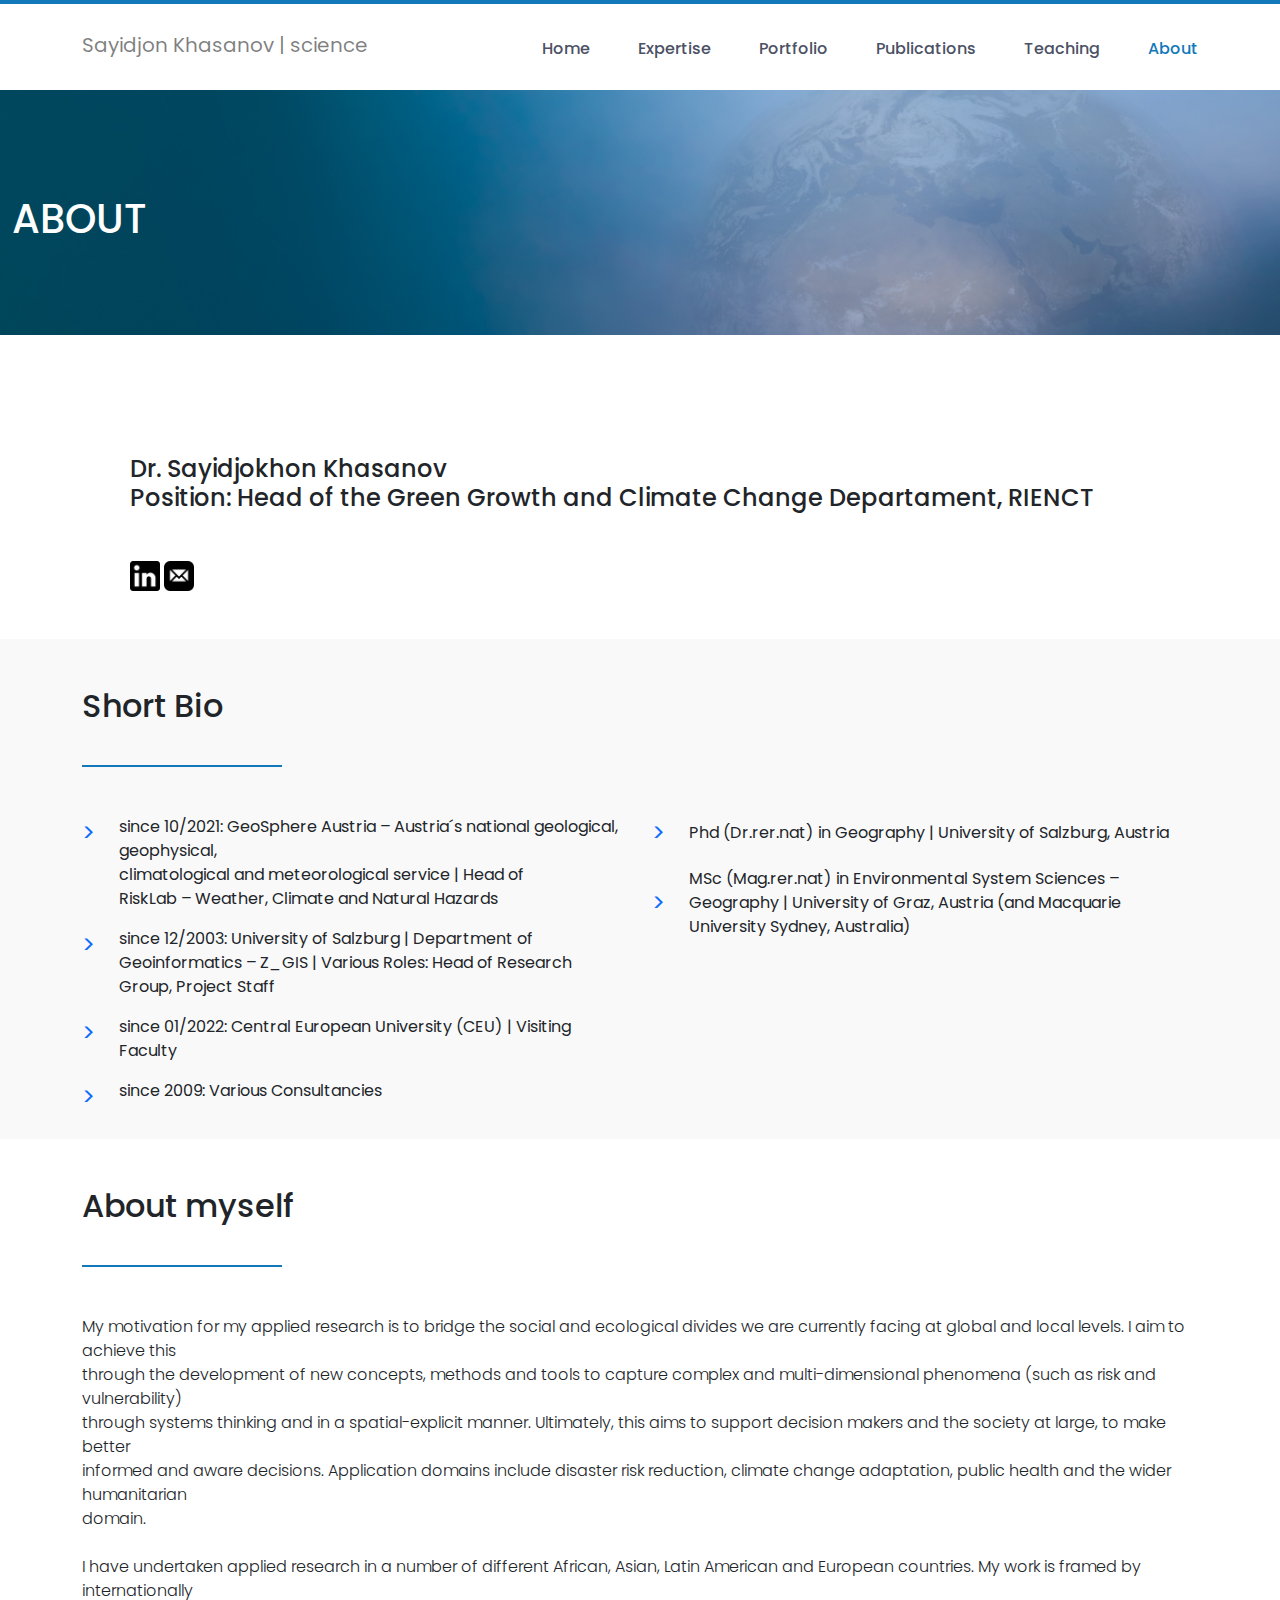
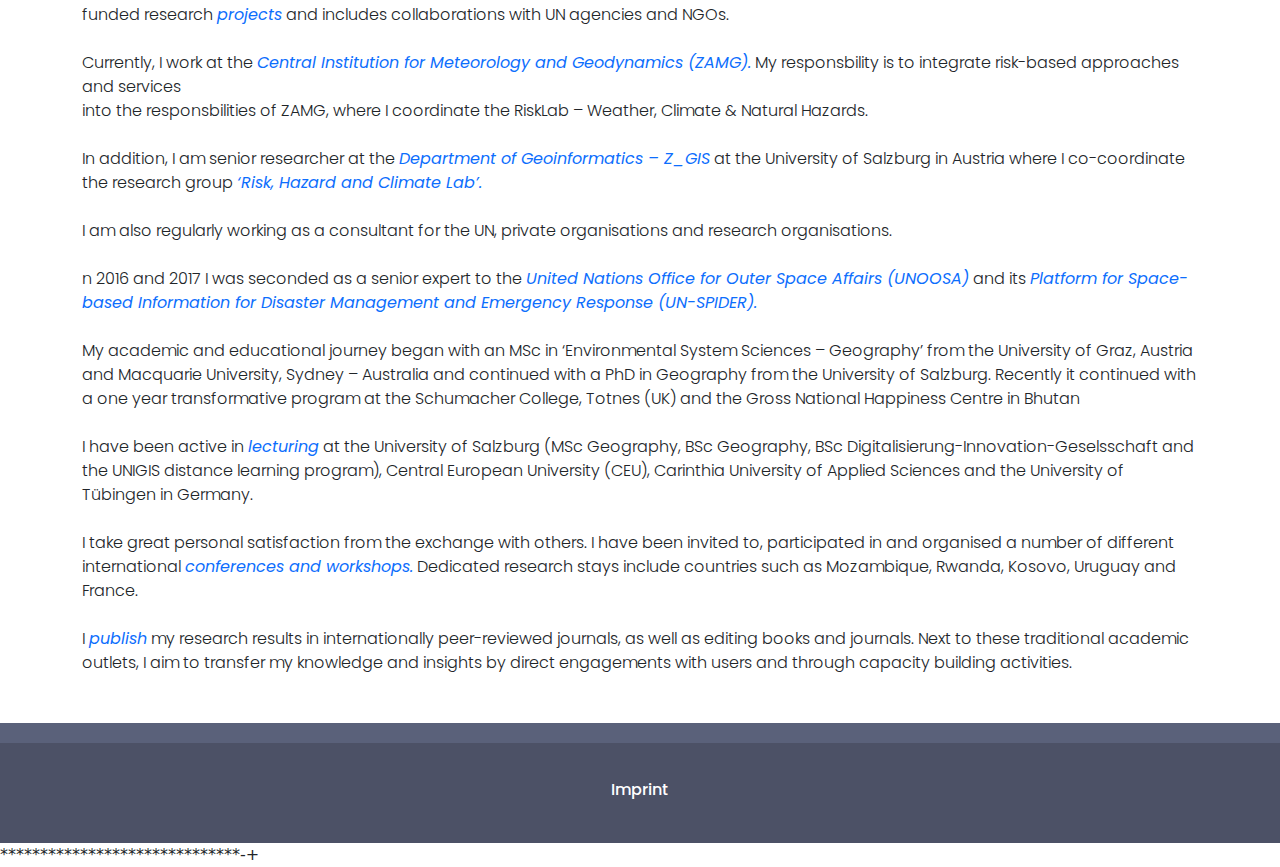
==== about.html @ b35d1599 "portfolio-website" ====
<!DOCTYPE html>
<html lang="en">
  <head>
    <meta charset="UTF-8" />
    <meta name="viewport" content="width=device-width, initial-scale=1.0" />
    <link rel="stylesheet" href="css/bootstrap.css" />
    <link rel="stylesheet" href="css/about.css" />
    <link rel="preconnect" href="https://fonts.googleapis.com" />
    <link rel="preconnect" href="https://fonts.gstatic.com" crossorigin />
    <link
      href="https://fonts.googleapis.com/css2?family=Poppins:wght@100;200;300;400;500;600;700;800;900&display=swap"
      rel="stylesheet"
    />
    <title>Document</title>
  </head>
  <body>
    <!-- navbar -->
    <div class="navbar-line position-fixed w-100 z-3 top-0"></div>

    <nav class="navbar position-fixed w-100 bg-white z-2 top-0">
      <div class="container">
        <div class="navbar-logo text-black-50">Sayidjon Khasanov | science</div>
        <ul
          class="navbar-links list-unstyled d-lg-flex d-none align-items-center mt-4 gap-5"
        >
          <li>
            <a href="index.html" class="navbar-link text-decoration-none"
              >Home</a
            >
          </li>
          <li>
            <a href="exspertise.html" class="navbar-link text-decoration-none"
              >Expertise</a
            >
          </li>
          <li>
            <a href="portfolio.html" class="navbar-link text-decoration-none"
              >Portfolio</a
            >
          </li>
          <li>
            <a href="publications.html" class="navbar-link text-decoration-none"
              >Publications</a
            >
          </li>
          <li>
            <a href="teaching.html" class="navbar-link text-decoration-none"
              >Teaching</a
            >
          </li>
          <li>
            <a href="#!" class="navbar-link text-decoration-none blue-color"
              >About</a
            >
          </li>
        </ul>

        <div class="navbar-bar d-block d-lg-none" onclick="myFunction(this)">
          <div class="bar1"></div>
          <div class="bar2"></div>
          <div class="bar3"></div>
        </div>
      </div>
    </nav>

    <div class="navbar-screen d-none position-fixed flex-column w-100">
      <a href="index.html" class="text-decoration-none py-3">Home</a>
      <a href="" class="text-decoration-none py-3">Expertise</a>
      <a href="portfolio.html" class="text-decoration-none py-3">Portfolio</a>
      <a href="publications.html" class="text-decoration-none py-3"
        >Publications</a
      >
      <a href="teaching.html" class="text-decoration-none py-3">Teaching</a>
      <a href="about.html" class="text-decoration-none py-3">About</a>
    </div>
    <!-- navbar end -->

    <!-- header -->
    <header class="header">
      <div class="container header-text d-flex ms-0">
        <h1>ABOUT</h1>
      </div>
    </header>
    <!-- header end -->

    <!-- about img -->
    <div class="container">
      <div class="about-img ms-5 mt-5">
        <img class="img-fluid" src="images/about-img.jpg" alt="" />

        <h4 class="mt-5">
          Dr. Sayidjokhon Khasanov<br />
          Position: Head of the Green Growth and Climate Change Departament,
          RIENCT
        </h4>
      </div>

      <div class="about-logo ms-5 mt-5">
        <a href=""><img src="images/linkedin-logo.png" alt="" /></a>
        <a href="mailto:skhasanov@ecoilm.uz"
          ><img src="images/mail-logo.png" alt=""
        /></a>
      </div>
    </div>
    <!-- about img end -->

    <!-- short bio -->
    <div class="short-bio mt-5">
      <div class="container pt-5">
        <h2>Short Bio</h2>
        <div class="line"></div>

        <div class="short-text mt-5">
          <div class="row mt-4">
            <div class="col-md-6 col-12 d-flex flex-column gap-3">
              <li class="list-unstyled d-flex gap-4">
                <span class="text-primary fs-4">></span> since 10/2021:
                GeoSphere Austria – Austria´s national geological, geophysical,
                <br />
                climatological and meteorological service | Head of <br />
                RiskLab – Weather, Climate and Natural Hazards
              </li>

              <li class="list-unstyled d-flex gap-4">
                <span class="text-primary fs-4">></span> since 12/2003:
                University of Salzburg | Department of Geoinformatics – Z_GIS |
                Various Roles: Head of Research Group, Project Staff
              </li>

              <li class="list-unstyled d-flex gap-4">
                <span class="text-primary fs-4">></span> since 01/2022: Central
                European University (CEU) | Visiting Faculty
              </li>

              <li class="list-unstyled d-flex gap-4">
                <span class="text-primary fs-4">></span> since 2009: Various
                Consultancies
              </li>
            </div>

            <div class="col-md-6 col-12 d-flex flex-column gap-3">
              <li class="list-unstyled d-flex align-items-center gap-4">
                <span class="text-primary fs-4">></span> Phd (Dr.rer.nat) in
                Geography | University of Salzburg, Austria
              </li>

              <li class="list-unstyled d-flex align-items-center gap-4">
                <span class="text-primary fs-4">></span>MSc (Mag.rer.nat) in
                Environmental System Sciences – Geography | University of Graz,
                Austria (and Macquarie University Sydney, Australia)
              </li>
            </div>
          </div>
        </div>
      </div>
    </div>
    <!-- short bio end -->

    <!-- myself -->
    <div class="container mt-5">
      <div class="myself-name">
        <h2>About myself</h2>
        <div class="line"></div>
      </div>

      <div class="myself-text">
        <div class="row d-flex flex-column gap-4 mt-5">
          <div class="col-12 fw-light">
            My motivation for my applied research is to bridge the social and
            ecological divides we are currently facing at global and local
            levels. I aim to achieve this <br />
            through the development of new concepts, methods and tools to
            capture complex and multi-dimensional phenomena (such as risk and
            vulnerability) <br />
            through systems thinking and in a spatial-explicit manner.
            Ultimately, this aims to support decision makers and the society at
            large, to make better <br />
            informed and aware decisions. Application domains include disaster
            risk reduction, climate change adaptation, public health and the
            wider humanitarian <br />
            domain.
          </div>

          <div class="col-12 fw-light">
            I have undertaken applied research in a number of different African,
            Asian, Latin American and European countries. My work is framed by
            internationally <br />
            funded research <i class="text-primary">projects</i> and includes
            collaborations with UN agencies and NGOs.
          </div>

          <div class="col-12 fw-light">
            Currently, I work at the
            <i class="text-primary"
              >Central Institution for Meteorology and Geodynamics (ZAMG).</i
            >
            My responsbility is to integrate risk-based approaches and services
            <br />
            into the responsbilities of ZAMG, where I coordinate the RiskLab –
            Weather, Climate & Natural Hazards.
          </div>

          <div class="col-12 fw-light">
            In addition, I am senior researcher at the
            <i class="text-primary">Department of Geoinformatics – Z_GIS</i> at
            the University of Salzburg in Austria where I co-coordinate the
            research group
            <i class="text-primary">‘Risk, Hazard and Climate Lab’.</i>
          </div>

          <div class="col-12 fw-light">
            I am also regularly working as a consultant for the UN, private
            organisations and research organisations.
          </div>

          <div class="col-12 fw-light">
            n 2016 and 2017 I was seconded as a senior expert to the
            <i class="text-primary"
              >United Nations Office for Outer Space Affairs (UNOOSA)</i
            >
            and its
            <i class="text-primary"
              >Platform for Space-based Information for Disaster Management and
              Emergency Response (UN-SPIDER).</i
            >
          </div>

          <div class="col-12 fw-light">
            My academic and educational journey began with an MSc in
            ‘Environmental System Sciences – Geography’ from the University of
            Graz, Austria and Macquarie University, Sydney – Australia and
            continued with a PhD in Geography from the University of Salzburg.
            Recently it continued with a one year transformative program at the
            Schumacher College, Totnes (UK) and the Gross National Happiness
            Centre in Bhutan
          </div>

          <div class="col-12 fw-light">
            I have been active in <i class="text-primary">lecturing</i> at the
            University of Salzburg (MSc Geography, BSc Geography, BSc
            Digitalisierung-Innovation-Geselsschaft and the UNIGIS distance
            learning program), Central European University (CEU), Carinthia
            University of Applied Sciences and the University of Tübingen in
            Germany.
          </div>

          <div class="col-12 fw-light">
            I take great personal satisfaction from the exchange with others. I
            have been invited to, participated in and organised a number of
            different international
            <i class="text-primary">conferences and workshops.</i> Dedicated
            research stays include countries such as Mozambique, Rwanda, Kosovo,
            Uruguay and France.
          </div>

          <div class="col-12 fw-light">
            I <i class="text-primary">publish</i> my research results in
            internationally peer-reviewed journals, as well as editing books and
            journals. Next to these traditional academic outlets, I aim to
            transfer my knowledge and insights by direct engagements with users
            and through capacity building activities.
          </div>
        </div>
      </div>
    </div>
    <!-- myself end -->

    <!-- footer -->
    <div class="footer mt-5">
      <div class="footer-line"></div>

      <div
        class="footer-container d-flex justify-content-center align-items-center"
      >
        <h6>Imprint</h6>
      </div>
    </div>
    <!-- footer end -->

    ******************************-+
  </body>
  <script src="js/script.js"></script>
  <script src="js/bootstrap.bundle.min.js"></script>
</html>
---- css/about.css ----
* {
  font-family: "Poppins";
  font-weight: 400;
}
.navbar-line {
  border: 2px solid #1278b9;
}
.navbar {
  min-height: 90px;
  top: 0;
}
.navbar-logo {
  font-size: 20px;
}
.navbar-link {
  color: #4c5166;
  font-weight: 500;
  font-size: 16px;
}
.blue-color,
.navbar-link:hover,
.navbar-link:active {
  color: #1278b9;
}
.navbar-bar {
  display: inline-block;
  cursor: pointer;
}
.bar1,
.bar2,
.bar3 {
  width: 35px;
  height: 5px;
  margin: 6px 0;
  transition: 0.4s;
  background-color: #1278b9;
}
.change {
  transform: rotate(360deg);
  transition: 0.5s;
}
.change .bar1 {
  transform: translate(0, 11px) rotate(-45deg);
}
.change .bar2 {
  opacity: 0;
}
.change .bar3 {
  transform: translate(0, -11px) rotate(45deg);
}
.navbar-screen {
  top: 90px;
  height: 195px;
  overflow: scroll;
}
.navbar-screen a {
  display: flex;
  align-items: center;
  padding-left: 8%;
  color: #333;
  background-color: white;
}
.navbar-screen a:hover {
  background-color: #1278b9;
  color: white;
  width: 100%;
}

/* header */
.header {
  background-image: url(../images/heading_bg.jpg);
  min-height: 275px;
  background-size: cover;
  background-position: center;
  margin-top: 60px;
}

.header-text h1 {
  margin-top: 135px;
  color: white;
}
/* header end */

/* about img */
.about-logo img {
  width: 30px;
  height: 30px;
}
/* about img end */

/* short-bio */
.short-bio {
  width: 100%;
  height: 500px;
  background-color: rgba(226, 226, 226, 0.2);
}

.line {
  width: 200px;
  height: 2.5px;
  margin-top: 40px;
  background-color: #1278b9;
}

.short-name {
  gap: 430px;
}
/* short-bio end */

/* footer */
.footer-line {
  width: 100%;
  height: 20px;
  background-color: #5a617a;
}

.footer-container {
  width: 100%;
  height: 100px;
  background-color: #4c5166;
  color: rgba(255, 255, 255, 1);
  font-weight: 300;
}
/* footer end */
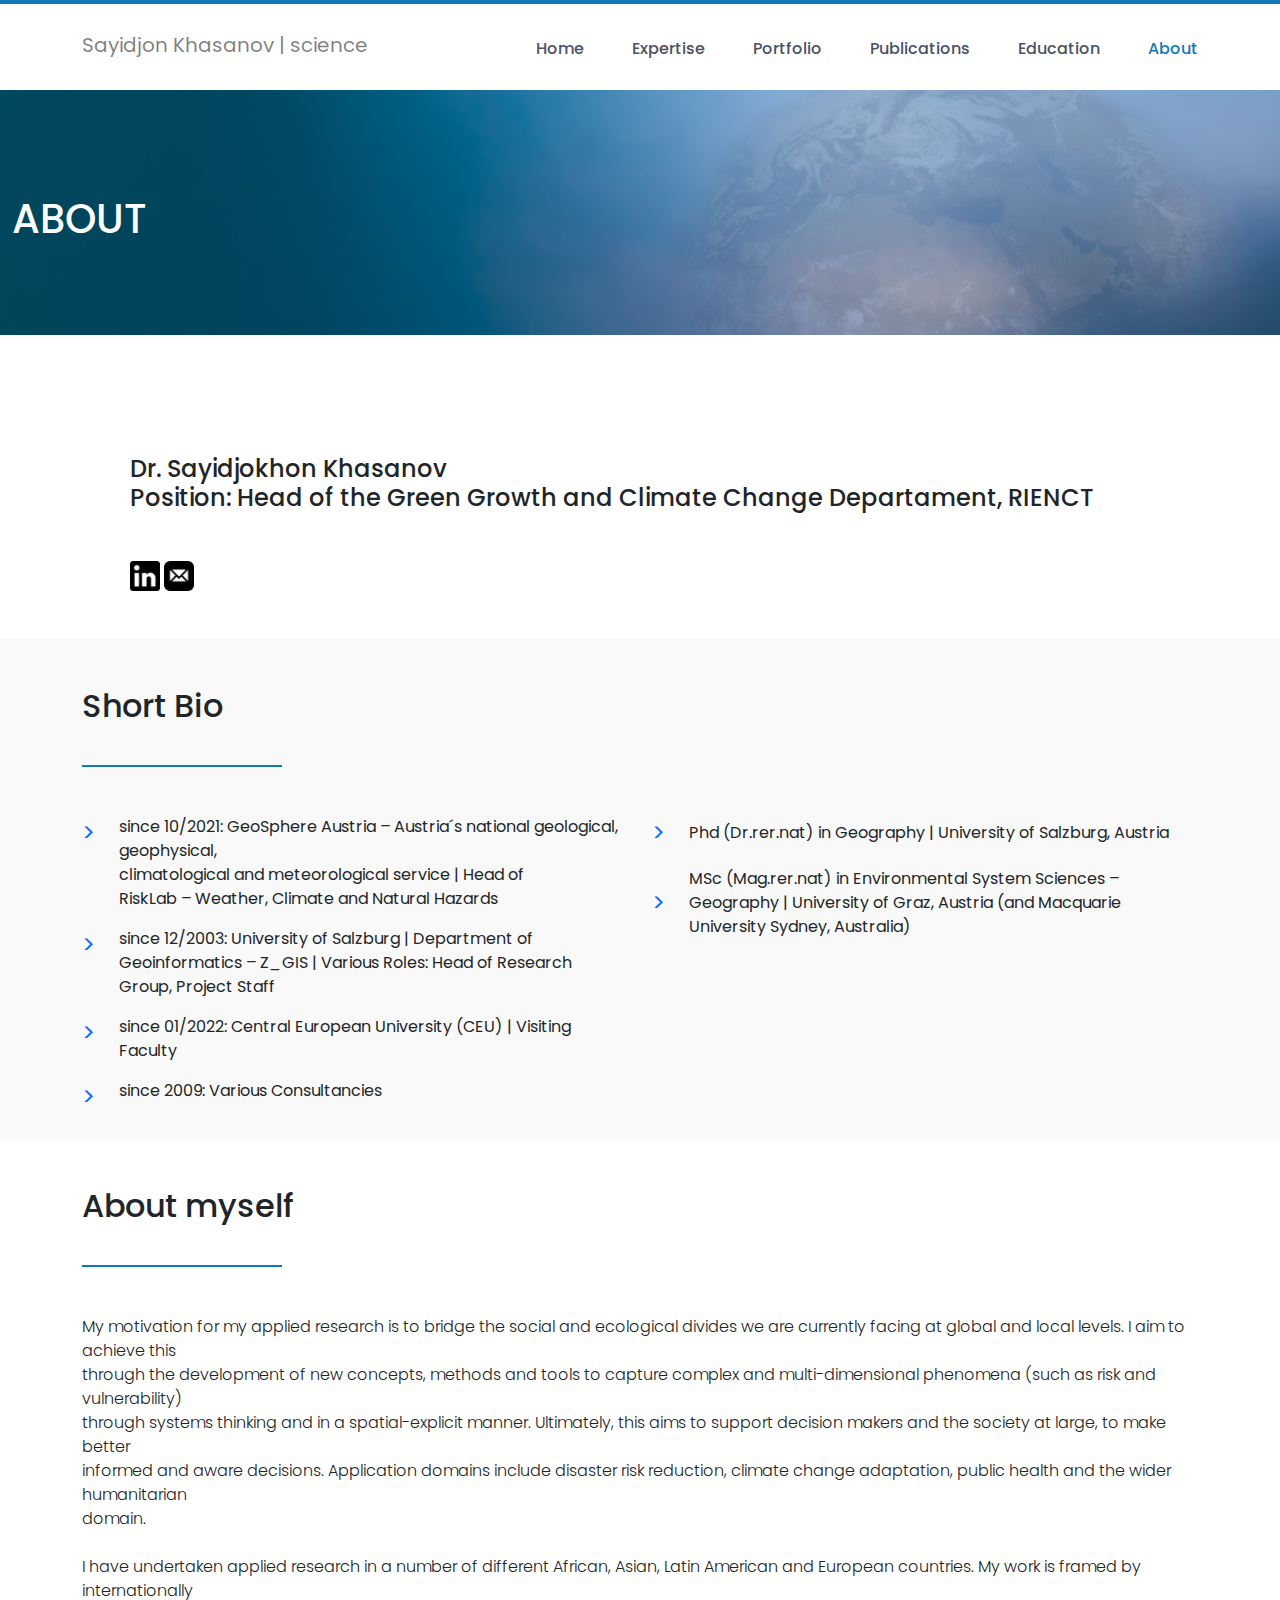
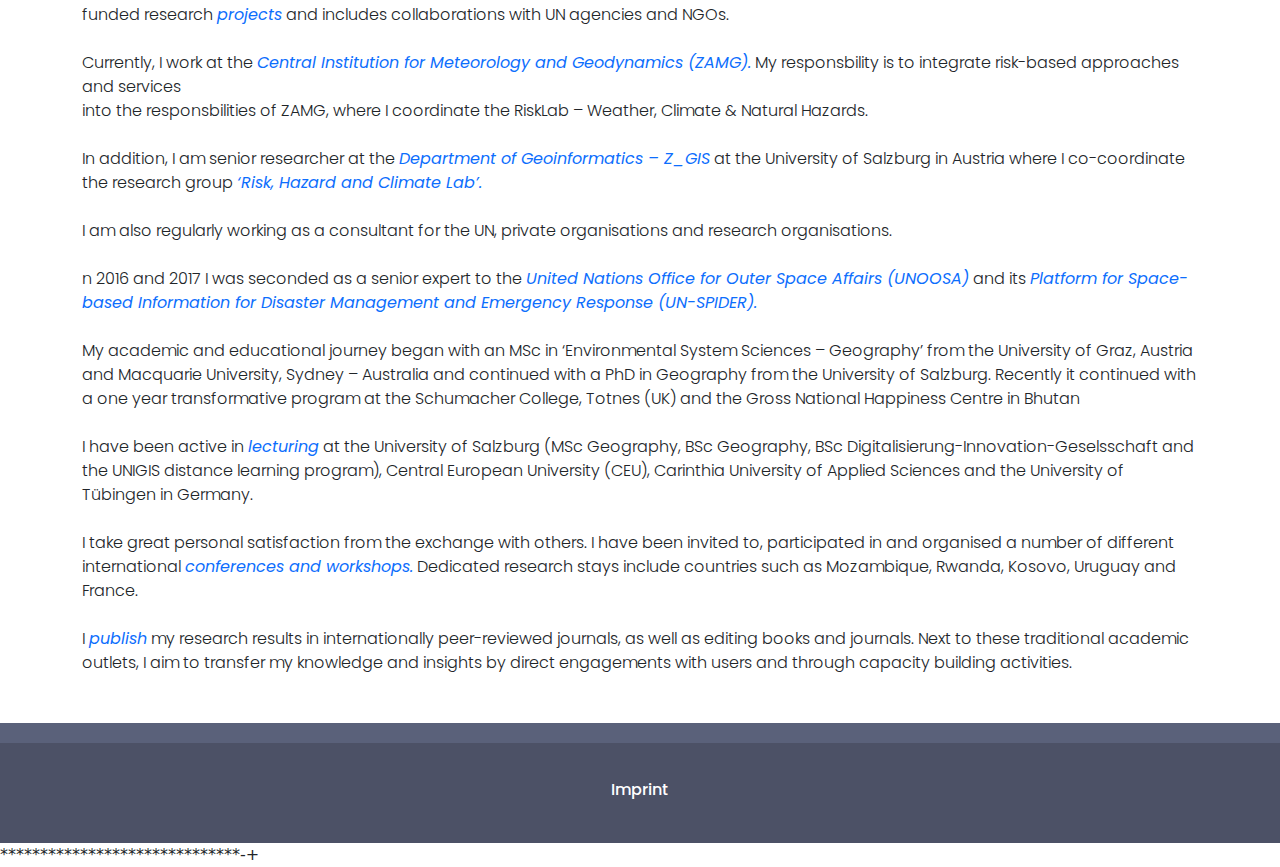
==== commit e7ad840d: "new change education and portfolio" ====
--- a/about.html
+++ b/about.html
@@ -45,7 +45,7 @@
           </li>
           <li>
             <a href="teaching.html" class="navbar-link text-decoration-none"
-              >Teaching</a
+              >Education</a
             >
           </li>
           <li>
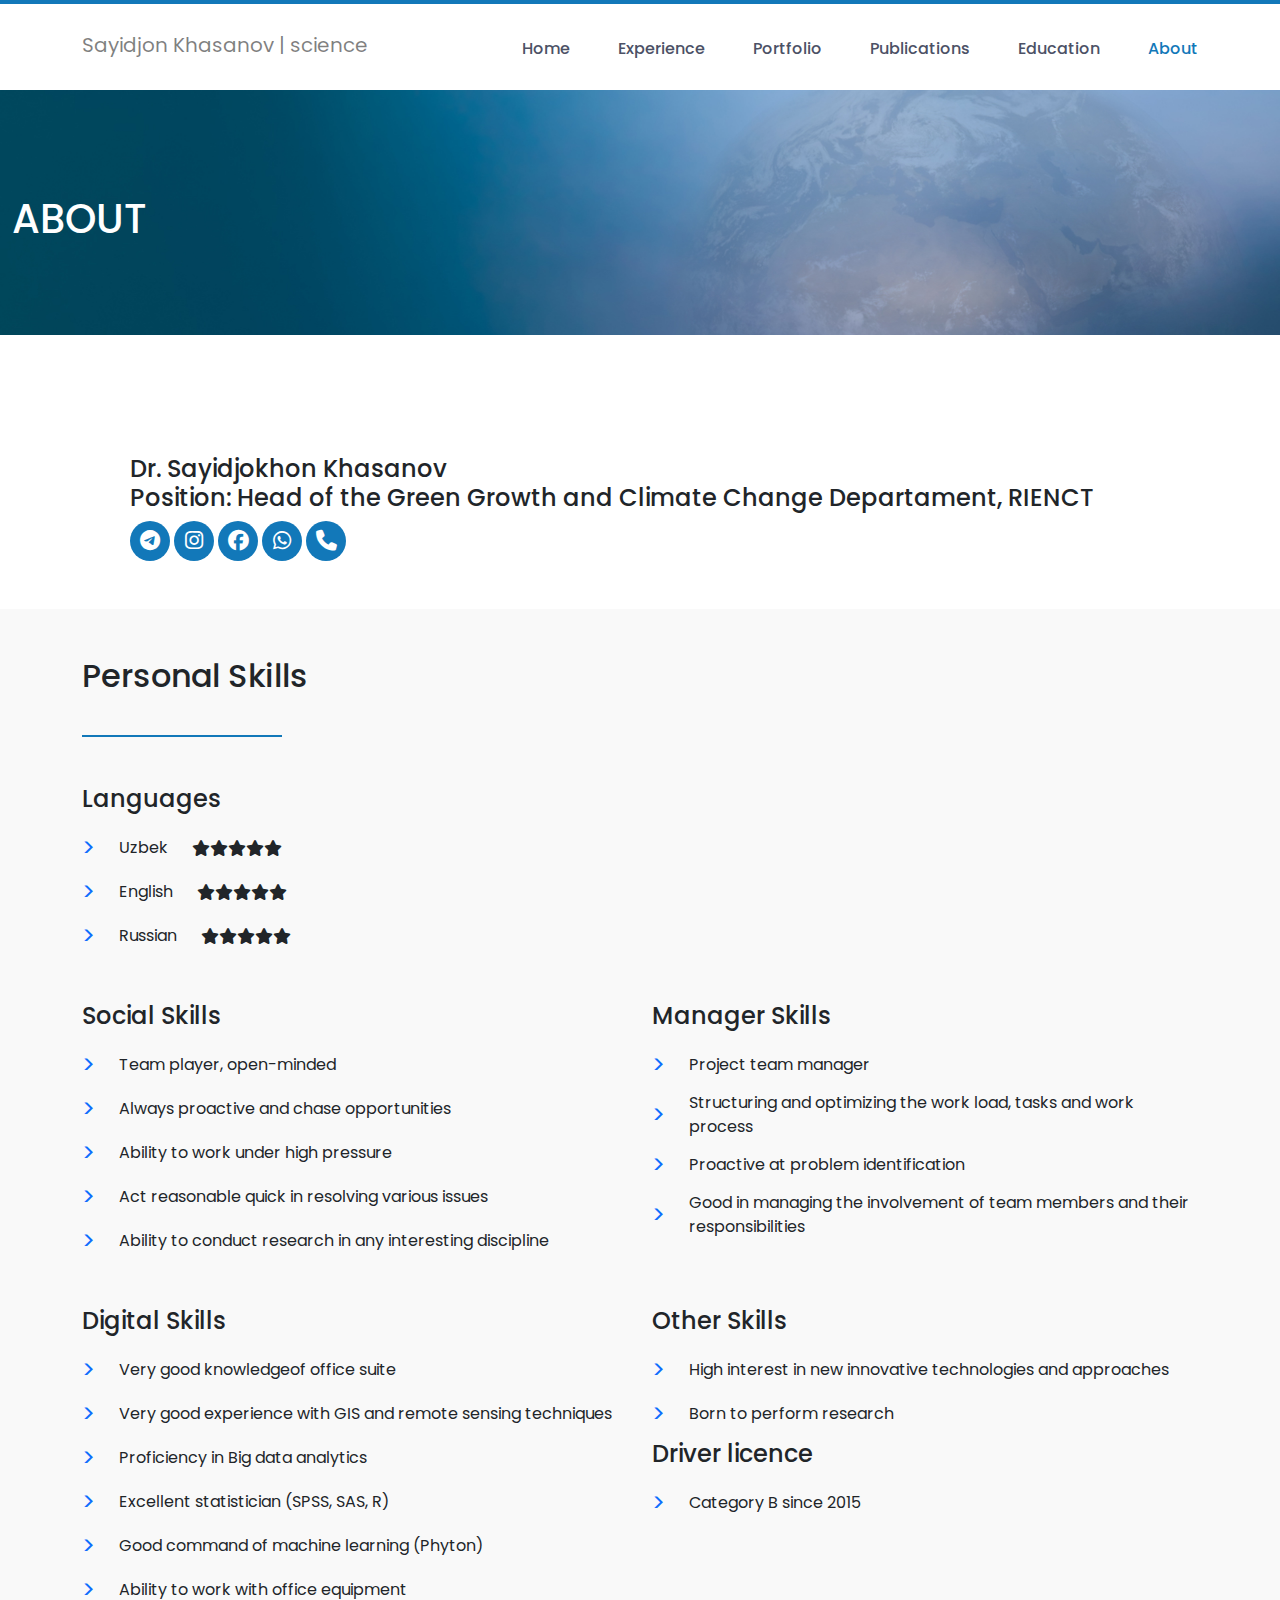
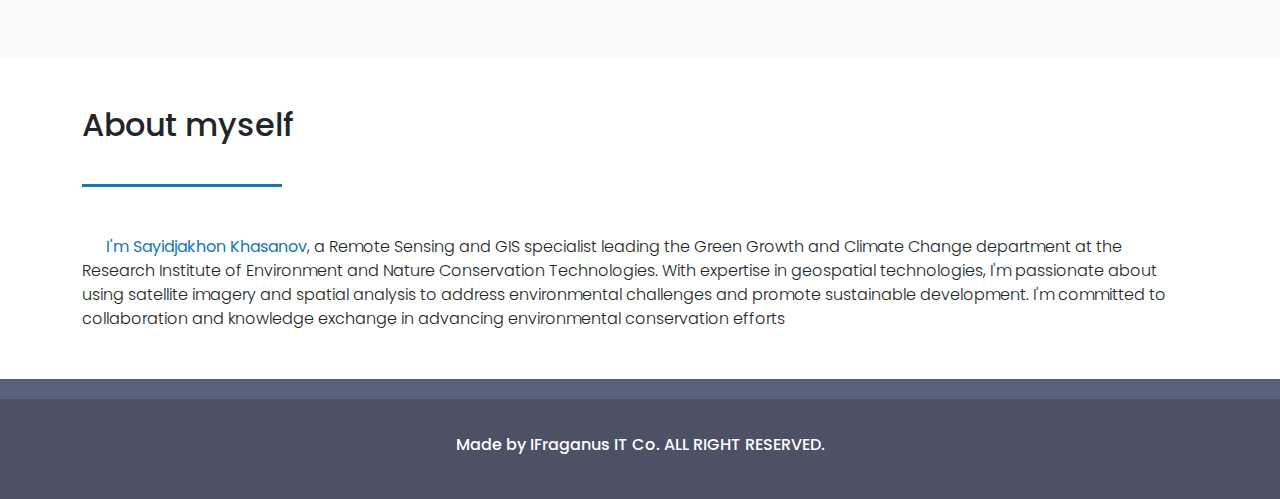
==== commit acd324e8: "new changes" ====
--- a/about.html
+++ b/about.html
@@ -11,6 +11,10 @@
       href="https://fonts.googleapis.com/css2?family=Poppins:wght@100;200;300;400;500;600;700;800;900&display=swap"
       rel="stylesheet"
     />
+    <link
+      rel="stylesheet"
+      href="https://cdnjs.cloudflare.com/ajax/libs/font-awesome/6.5.1/css/all.min.css"
+    />
     <title>Document</title>
   </head>
   <body>
@@ -30,7 +34,7 @@
           </li>
           <li>
             <a href="exspertise.html" class="navbar-link text-decoration-none"
-              >Expertise</a
+              >Experience</a
             >
           </li>
           <li>
@@ -65,12 +69,12 @@
 
     <div class="navbar-screen d-none position-fixed flex-column w-100">
       <a href="index.html" class="text-decoration-none py-3">Home</a>
-      <a href="" class="text-decoration-none py-3">Expertise</a>
+      <a href="" class="text-decoration-none py-3">Experience</a>
       <a href="portfolio.html" class="text-decoration-none py-3">Portfolio</a>
       <a href="publications.html" class="text-decoration-none py-3"
         >Publications</a
       >
-      <a href="teaching.html" class="text-decoration-none py-3">Teaching</a>
+      <a href="teaching.html" class="text-decoration-none py-3">Education</a>
       <a href="about.html" class="text-decoration-none py-3">About</a>
     </div>
     <!-- navbar end -->
@@ -93,13 +97,14 @@
           Position: Head of the Green Growth and Climate Change Departament,
           RIENCT
         </h4>
-      </div>
-
-      <div class="about-logo ms-5 mt-5">
-        <a href=""><img src="images/linkedin-logo.png" alt="" /></a>
-        <a href="mailto:skhasanov@ecoilm.uz"
-          ><img src="images/mail-logo.png" alt=""
-        /></a>
+
+        <div class="header-icons d-flex column-gap-1">
+          <a href=""><i class="fa-brands fa-telegram"></i></a>
+          <a href=""><i class="fa-brands fa-instagram"></i></a>
+          <a href=""><i class="fa-brands fa-facebook"></i></a>
+          <a href=""><i class="fa-brands fa-whatsapp"></i></a>
+          <a href=""><i class="fa-solid fa-phone"></i></a>
+        </div>
       </div>
     </div>
     <!-- about img end -->
@@ -107,47 +112,144 @@
     <!-- short bio -->
     <div class="short-bio mt-5">
       <div class="container pt-5">
-        <h2>Short Bio</h2>
+        <h2>Personal Skills</h2>
         <div class="line"></div>
 
         <div class="short-text mt-5">
           <div class="row mt-4">
-            <div class="col-md-6 col-12 d-flex flex-column gap-3">
-              <li class="list-unstyled d-flex gap-4">
-                <span class="text-primary fs-4">></span> since 10/2021:
-                GeoSphere Austria – Austria´s national geological, geophysical,
-                <br />
-                climatological and meteorological service | Head of <br />
-                RiskLab – Weather, Climate and Natural Hazards
-              </li>
-
-              <li class="list-unstyled d-flex gap-4">
-                <span class="text-primary fs-4">></span> since 12/2003:
-                University of Salzburg | Department of Geoinformatics – Z_GIS |
-                Various Roles: Head of Research Group, Project Staff
-              </li>
-
-              <li class="list-unstyled d-flex gap-4">
-                <span class="text-primary fs-4">></span> since 01/2022: Central
-                European University (CEU) | Visiting Faculty
-              </li>
-
-              <li class="list-unstyled d-flex gap-4">
-                <span class="text-primary fs-4">></span> since 2009: Various
-                Consultancies
-              </li>
-            </div>
-
-            <div class="col-md-6 col-12 d-flex flex-column gap-3">
-              <li class="list-unstyled d-flex align-items-center gap-4">
-                <span class="text-primary fs-4">></span> Phd (Dr.rer.nat) in
-                Geography | University of Salzburg, Austria
-              </li>
-
-              <li class="list-unstyled d-flex align-items-center gap-4">
-                <span class="text-primary fs-4">></span>MSc (Mag.rer.nat) in
-                Environmental System Sciences – Geography | University of Graz,
-                Austria (and Macquarie University Sydney, Australia)
+            <div class="col-md-12 col-12 d-flex flex-column gap-2">
+              <h4>Languages</h4>
+              <li class="list-unstyled d-flex align-items-center gap-4">
+                <span class="text-primary fs-4">></span> Uzbek
+                <div class="d-flex">
+                  <i class="fa-solid fa-star"></i>
+                  <i class="fa-solid fa-star"></i>
+                  <i class="fa-solid fa-star"></i>
+                  <i class="fa-solid fa-star"></i>
+                  <i class="fa-solid fa-star"></i>
+                </div>
+              </li>
+
+              <li class="list-unstyled d-flex align-items-center gap-4">
+                <span class="text-primary fs-4">></span> English
+                <div class="d-flex">
+                  <i class="fa-solid fa-star"></i>
+                  <i class="fa-solid fa-star"></i>
+                  <i class="fa-solid fa-star"></i>
+                  <i class="fa-solid fa-star"></i>
+                  <i class="fa-solid fa-star"></i>
+                </div>
+              </li>
+
+              <li class="list-unstyled d-flex align-items-center gap-4">
+                <span class="text-primary fs-4">></span> Russian
+                <div class="d-flex">
+                  <i class="fa-solid fa-star"></i>
+                  <i class="fa-solid fa-star"></i>
+                  <i class="fa-solid fa-star"></i>
+                  <i class="fa-solid fa-star"></i>
+                  <i class="fa-solid fa-star"></i>
+                </div>
+              </li>
+            </div>
+
+            <div class="col-md-6 col-12 d-flex flex-column gap-2 mt-5">
+              <h4>Social Skills</h4>
+              <li class="list-unstyled d-flex align-items-center gap-4">
+                <span class="text-primary fs-4">></span> Team player,
+                open-minded
+              </li>
+
+              <li class="list-unstyled d-flex align-items-center gap-4">
+                <span class="text-primary fs-4">></span> Always proactive and
+                chase opportunities
+              </li>
+
+              <li class="list-unstyled d-flex align-items-center gap-4">
+                <span class="text-primary fs-4">></span> Ability to work under
+                high pressure
+              </li>
+
+              <li class="list-unstyled d-flex align-items-center gap-4">
+                <span class="text-primary fs-4">></span> Act reasonable quick in
+                resolving various issues
+              </li>
+
+              <li class="list-unstyled d-flex align-items-center gap-4">
+                <span class="text-primary fs-4">></span> Ability to conduct
+                research in any interesting discipline
+              </li>
+            </div>
+
+            <div class="col-md-6 col-12 d-flex flex-column gap-2 mt-5">
+              <h4>Manager Skills</h4>
+              <li class="list-unstyled d-flex align-items-center gap-4">
+                <span class="text-primary fs-4">></span> Project team manager
+              </li>
+
+              <li class="list-unstyled d-flex align-items-center gap-4">
+                <span class="text-primary fs-4">></span> Structuring and
+                optimizing the work load, tasks and work process
+              </li>
+
+              <li class="list-unstyled d-flex align-items-center gap-4">
+                <span class="text-primary fs-4">></span> Proactive at problem
+                identification
+              </li>
+
+              <li class="list-unstyled d-flex align-items-center gap-4">
+                <span class="text-primary fs-4">></span> Good in managing the
+                involvement of team members and their responsibilities
+              </li>
+            </div>
+
+            <div class="col-md-6 col-12 d-flex flex-column gap-2 mt-5">
+              <h4>Digital Skills</h4>
+              <li class="list-unstyled d-flex align-items-center gap-4">
+                <span class="text-primary fs-4">></span> Very good knowledgeof
+                office suite
+              </li>
+
+              <li class="list-unstyled d-flex align-items-center gap-4">
+                <span class="text-primary fs-4">></span> Very good experience
+                with GIS and remote sensing techniques
+              </li>
+
+              <li class="list-unstyled d-flex align-items-center gap-4">
+                <span class="text-primary fs-4">></span> Proficiency in Big data
+                analytics
+              </li>
+
+              <li class="list-unstyled d-flex align-items-center gap-4">
+                <span class="text-primary fs-4">></span> Excellent statistician
+                (SPSS, SAS, R)
+              </li>
+
+              <li class="list-unstyled d-flex align-items-center gap-4">
+                <span class="text-primary fs-4">></span> Good command of machine
+                learning (Phyton)
+              </li>
+
+              <li class="list-unstyled d-flex align-items-center gap-4">
+                <span class="text-primary fs-4">></span> Ability to work with
+                office equipment
+              </li>
+            </div>
+
+            <div class="col-md-6 col-12 d-flex flex-column gap-2 mt-5">
+              <h4>Other Skills</h4>
+              <li class="list-unstyled d-flex align-items-center gap-4">
+                <span class="text-primary fs-4">></span> High interest in new
+                innovative technologies and approaches
+              </li>
+
+              <li class="list-unstyled d-flex align-items-center gap-4">
+                <span class="text-primary fs-4">></span>Born to perform research
+              </li>
+
+              <h4>Driver licence</h4>
+              <li class="list-unstyled d-flex align-items-center gap-4">
+                <span class="text-primary fs-4">></span> Category B since 2015
               </li>
             </div>
           </div>
@@ -166,99 +268,14 @@
       <div class="myself-text">
         <div class="row d-flex flex-column gap-4 mt-5">
           <div class="col-12 fw-light">
-            My motivation for my applied research is to bridge the social and
-            ecological divides we are currently facing at global and local
-            levels. I aim to achieve this <br />
-            through the development of new concepts, methods and tools to
-            capture complex and multi-dimensional phenomena (such as risk and
-            vulnerability) <br />
-            through systems thinking and in a spatial-explicit manner.
-            Ultimately, this aims to support decision makers and the society at
-            large, to make better <br />
-            informed and aware decisions. Application domains include disaster
-            risk reduction, climate change adaptation, public health and the
-            wider humanitarian <br />
-            domain.
-          </div>
-
-          <div class="col-12 fw-light">
-            I have undertaken applied research in a number of different African,
-            Asian, Latin American and European countries. My work is framed by
-            internationally <br />
-            funded research <i class="text-primary">projects</i> and includes
-            collaborations with UN agencies and NGOs.
-          </div>
-
-          <div class="col-12 fw-light">
-            Currently, I work at the
-            <i class="text-primary"
-              >Central Institution for Meteorology and Geodynamics (ZAMG).</i
-            >
-            My responsbility is to integrate risk-based approaches and services
-            <br />
-            into the responsbilities of ZAMG, where I coordinate the RiskLab –
-            Weather, Climate & Natural Hazards.
-          </div>
-
-          <div class="col-12 fw-light">
-            In addition, I am senior researcher at the
-            <i class="text-primary">Department of Geoinformatics – Z_GIS</i> at
-            the University of Salzburg in Austria where I co-coordinate the
-            research group
-            <i class="text-primary">‘Risk, Hazard and Climate Lab’.</i>
-          </div>
-
-          <div class="col-12 fw-light">
-            I am also regularly working as a consultant for the UN, private
-            organisations and research organisations.
-          </div>
-
-          <div class="col-12 fw-light">
-            n 2016 and 2017 I was seconded as a senior expert to the
-            <i class="text-primary"
-              >United Nations Office for Outer Space Affairs (UNOOSA)</i
-            >
-            and its
-            <i class="text-primary"
-              >Platform for Space-based Information for Disaster Management and
-              Emergency Response (UN-SPIDER).</i
-            >
-          </div>
-
-          <div class="col-12 fw-light">
-            My academic and educational journey began with an MSc in
-            ‘Environmental System Sciences – Geography’ from the University of
-            Graz, Austria and Macquarie University, Sydney – Australia and
-            continued with a PhD in Geography from the University of Salzburg.
-            Recently it continued with a one year transformative program at the
-            Schumacher College, Totnes (UK) and the Gross National Happiness
-            Centre in Bhutan
-          </div>
-
-          <div class="col-12 fw-light">
-            I have been active in <i class="text-primary">lecturing</i> at the
-            University of Salzburg (MSc Geography, BSc Geography, BSc
-            Digitalisierung-Innovation-Geselsschaft and the UNIGIS distance
-            learning program), Central European University (CEU), Carinthia
-            University of Applied Sciences and the University of Tübingen in
-            Germany.
-          </div>
-
-          <div class="col-12 fw-light">
-            I take great personal satisfaction from the exchange with others. I
-            have been invited to, participated in and organised a number of
-            different international
-            <i class="text-primary">conferences and workshops.</i> Dedicated
-            research stays include countries such as Mozambique, Rwanda, Kosovo,
-            Uruguay and France.
-          </div>
-
-          <div class="col-12 fw-light">
-            I <i class="text-primary">publish</i> my research results in
-            internationally peer-reviewed journals, as well as editing books and
-            journals. Next to these traditional academic outlets, I aim to
-            transfer my knowledge and insights by direct engagements with users
-            and through capacity building activities.
+            <span class="blue-color ms-4">I'm Sayidjakhon Khasanov</span>, a
+            Remote Sensing and GIS specialist leading the Green Growth and
+            Climate Change department at the Research Institute of Environment
+            and Nature Conservation Technologies. With expertise in geospatial
+            technologies, I'm passionate about using satellite imagery and
+            spatial analysis to address environmental challenges and promote
+            sustainable development. I'm committed to collaboration and
+            knowledge exchange in advancing environmental conservation efforts
           </div>
         </div>
       </div>
@@ -272,12 +289,10 @@
       <div
         class="footer-container d-flex justify-content-center align-items-center"
       >
-        <h6>Imprint</h6>
+        <h6>Made by IFraganus IT Co. ALL RIGHT RESERVED.</h6>
       </div>
     </div>
     <!-- footer end -->
-
-    ******************************-+
   </body>
   <script src="js/script.js"></script>
   <script src="js/bootstrap.bundle.min.js"></script>
--- a/css/about.css
+++ b/css/about.css
@@ -25,6 +25,28 @@
 .navbar-bar {
   display: inline-block;
   cursor: pointer;
+}
+/* header */
+.header-icons a {
+  width: 40px;
+  height: 40px;
+  background-color: #1278b9;
+  display: flex;
+  justify-content: center;
+  align-items: center;
+  border-radius: 50%;
+  text-decoration: none;
+}
+.fa-brands,
+.fa-phone {
+  font-size: 1.3rem;
+}
+.fa-instagram,
+.fa-facebook,
+.fa-whatsapp,
+.fa-phone,
+.fa-telegram {
+  color: white;
 }
 .bar1,
 .bar2,
@@ -91,8 +113,9 @@
 /* short-bio */
 .short-bio {
   width: 100%;
-  height: 500px;
+  min-height: 500px;
   background-color: rgba(226, 226, 226, 0.2);
+  padding-bottom: 50px;
 }
 
 .line {
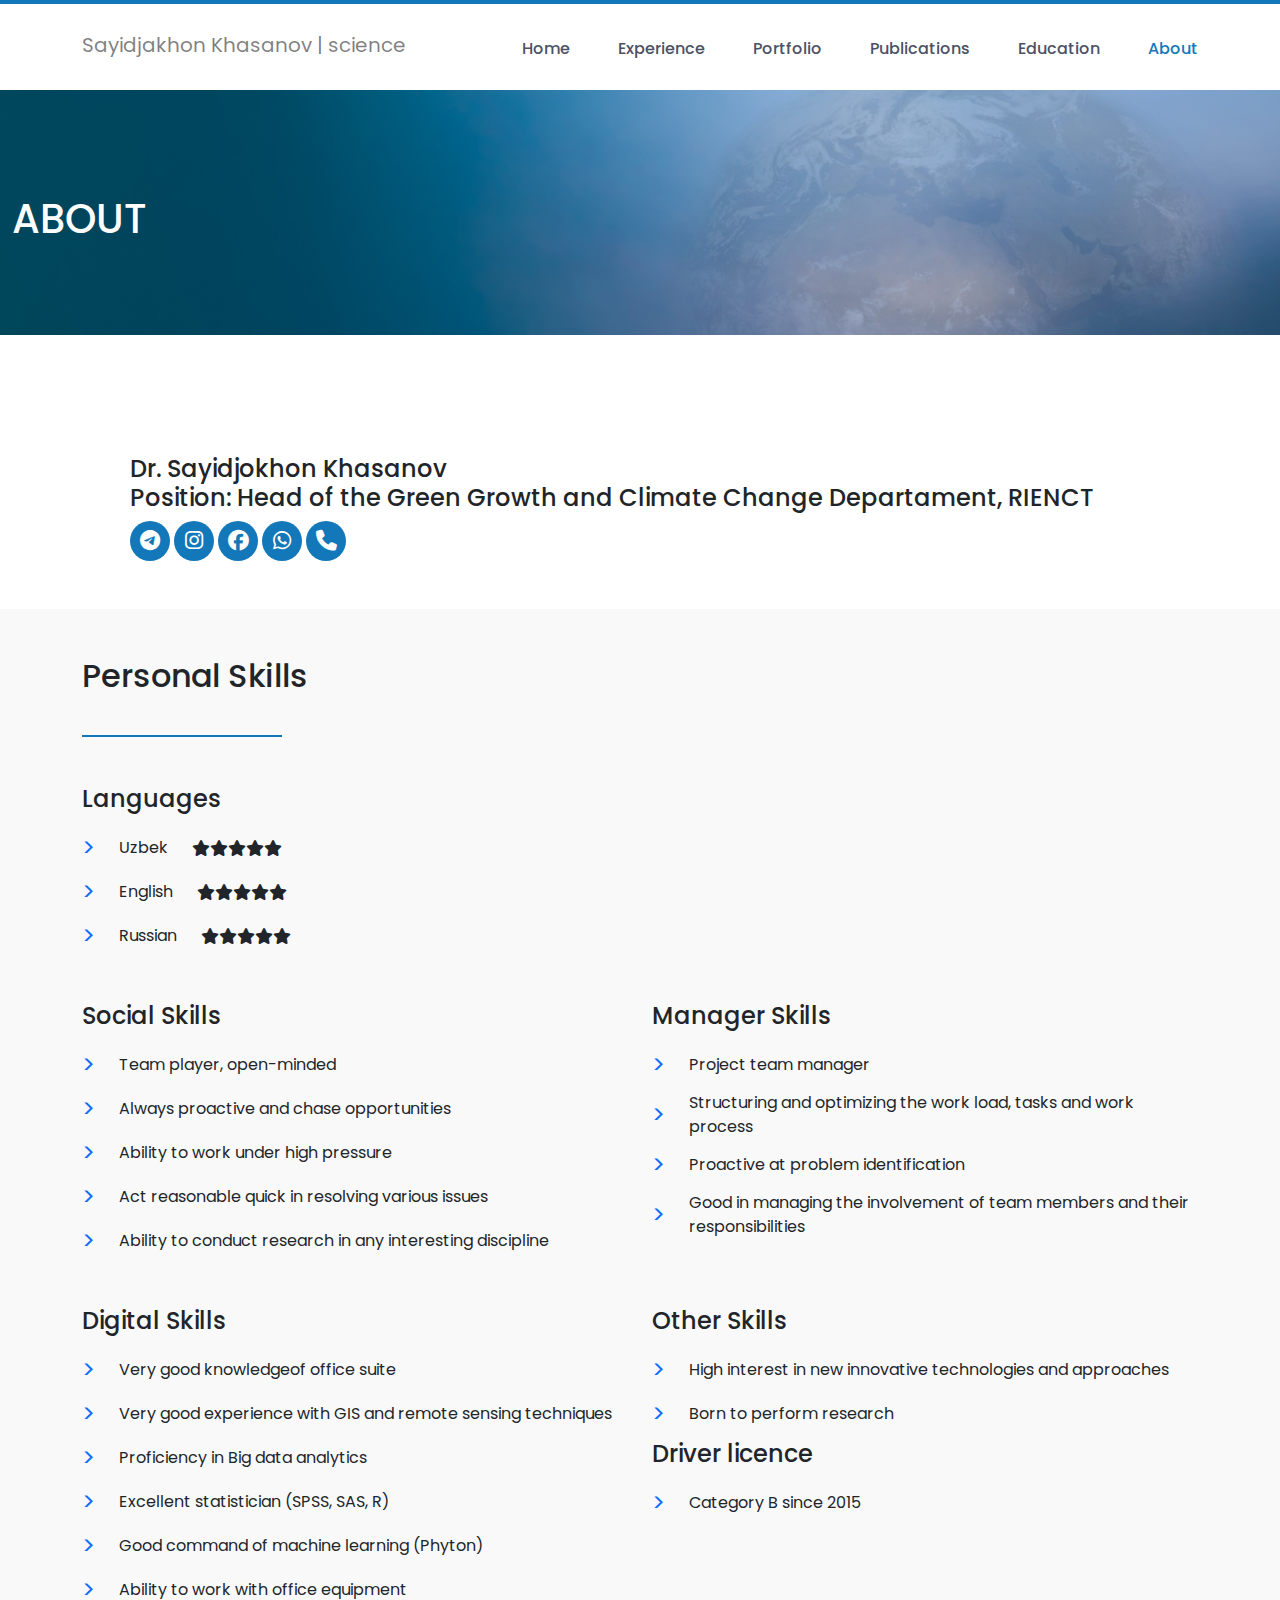
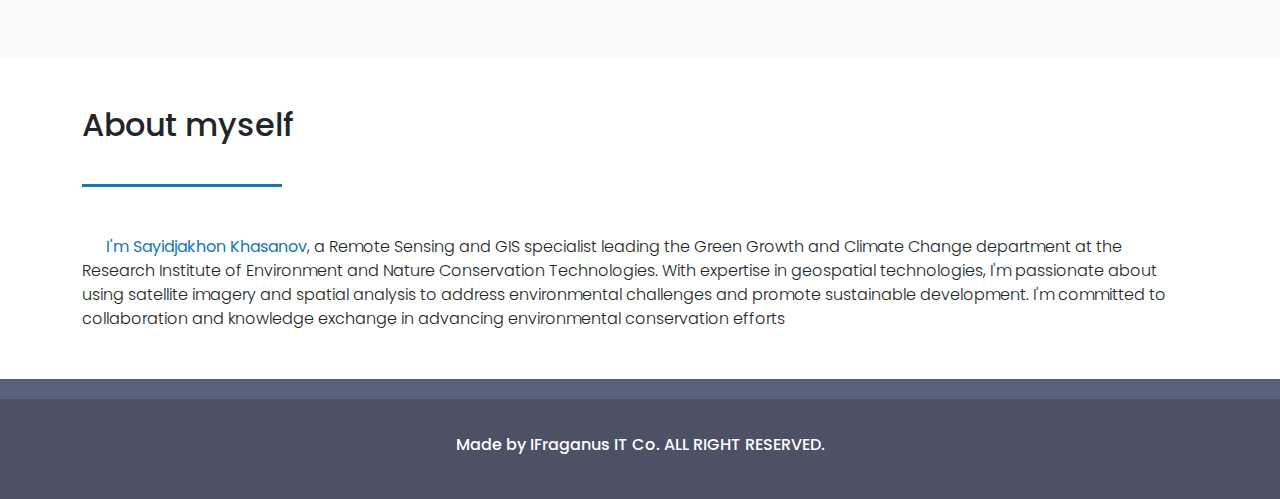
==== commit 6e6c50aa: "changed name" ====
--- a/about.html
+++ b/about.html
@@ -15,7 +15,7 @@
       rel="stylesheet"
       href="https://cdnjs.cloudflare.com/ajax/libs/font-awesome/6.5.1/css/all.min.css"
     />
-    <title>Document</title>
+    <title>Sayidjakhon Khasanov</title>
   </head>
   <body>
     <!-- navbar -->
@@ -23,7 +23,9 @@
 
     <nav class="navbar position-fixed w-100 bg-white z-2 top-0">
       <div class="container">
-        <div class="navbar-logo text-black-50">Sayidjon Khasanov | science</div>
+        <div class="navbar-logo text-black-50">
+          Sayidjakhon Khasanov | science
+        </div>
         <ul
           class="navbar-links list-unstyled d-lg-flex d-none align-items-center mt-4 gap-5"
         >
@@ -89,7 +91,7 @@
 
     <!-- about img -->
     <div class="container">
-      <div class="about-img ms-5 mt-5">
+      <div class="about-img ms-md-5 mt-5">
         <img class="img-fluid" src="images/about-img.jpg" alt="" />
 
         <h4 class="mt-5">
@@ -289,7 +291,9 @@
       <div
         class="footer-container d-flex justify-content-center align-items-center"
       >
-        <h6>Made by IFraganus IT Co. ALL RIGHT RESERVED.</h6>
+        <h6 class="text-center">
+          Made by IFraganus IT Co. ALL RIGHT RESERVED.
+        </h6>
       </div>
     </div>
     <!-- footer end -->
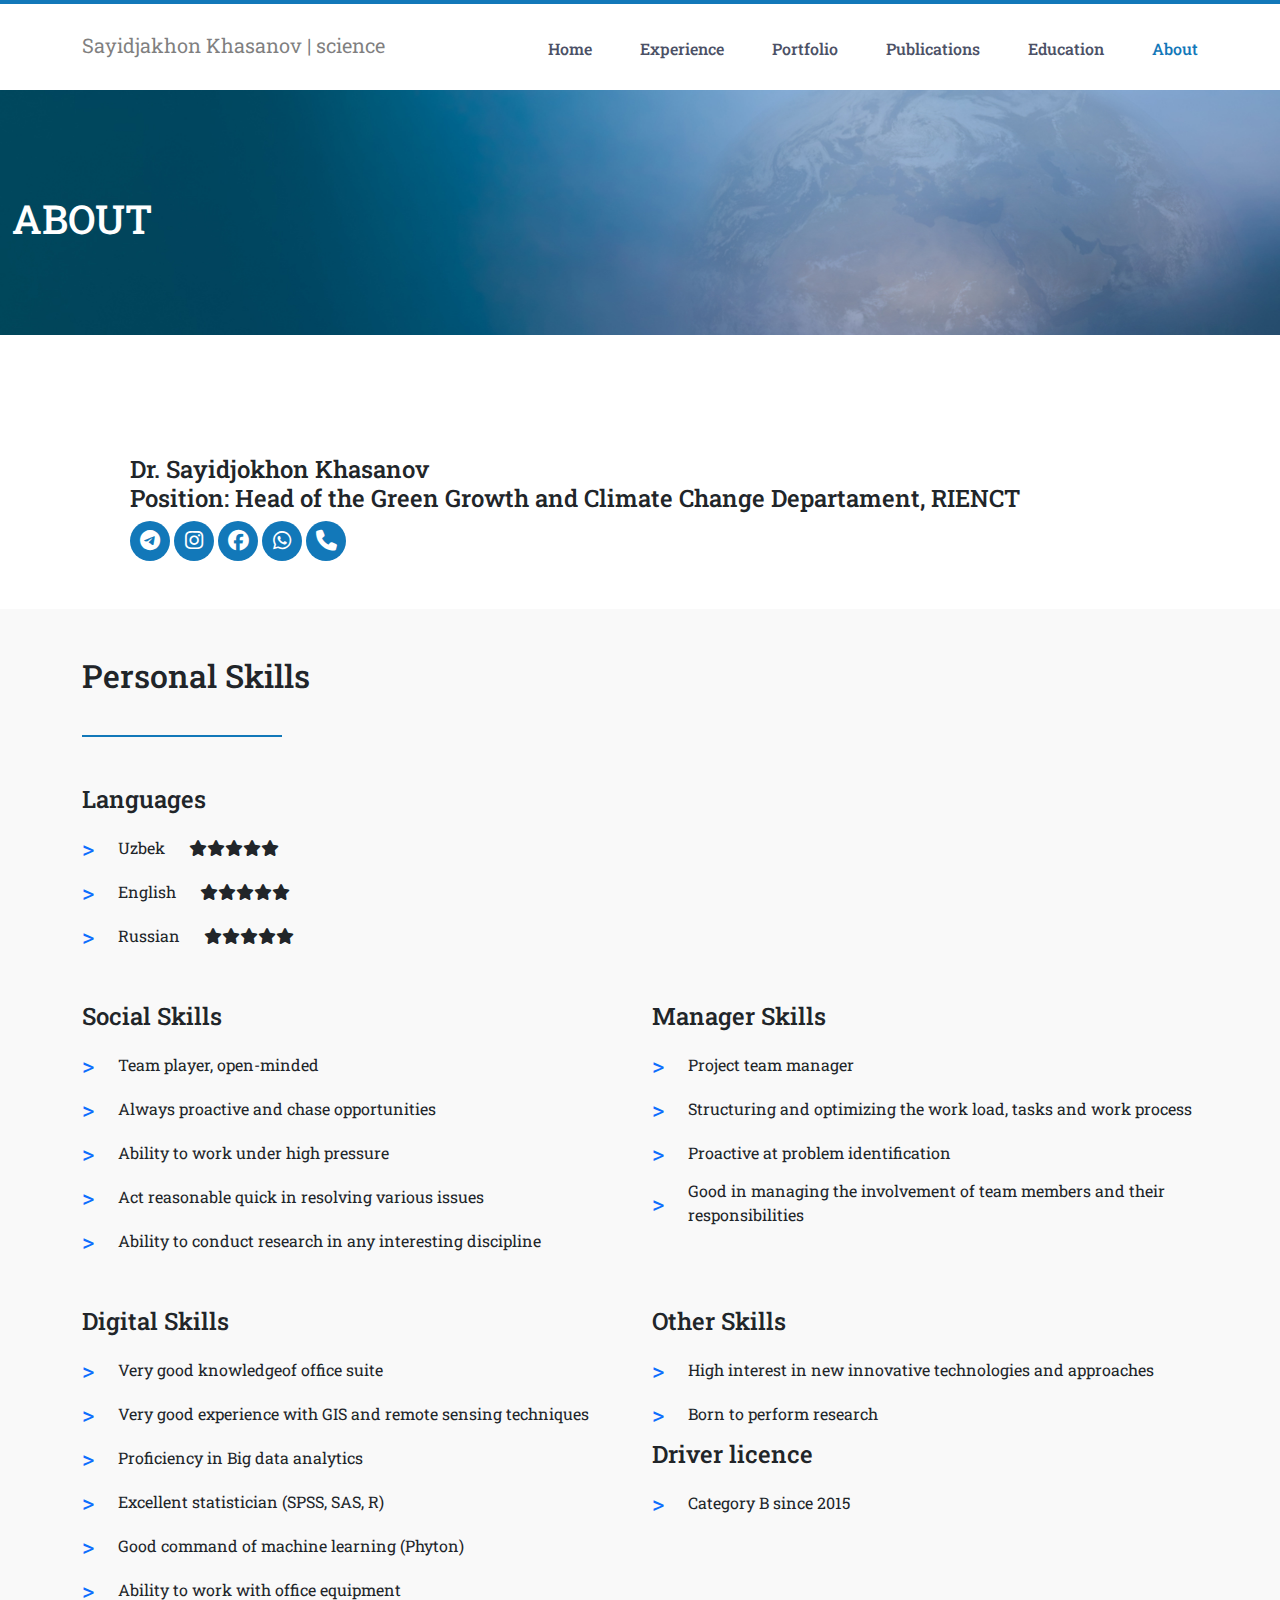
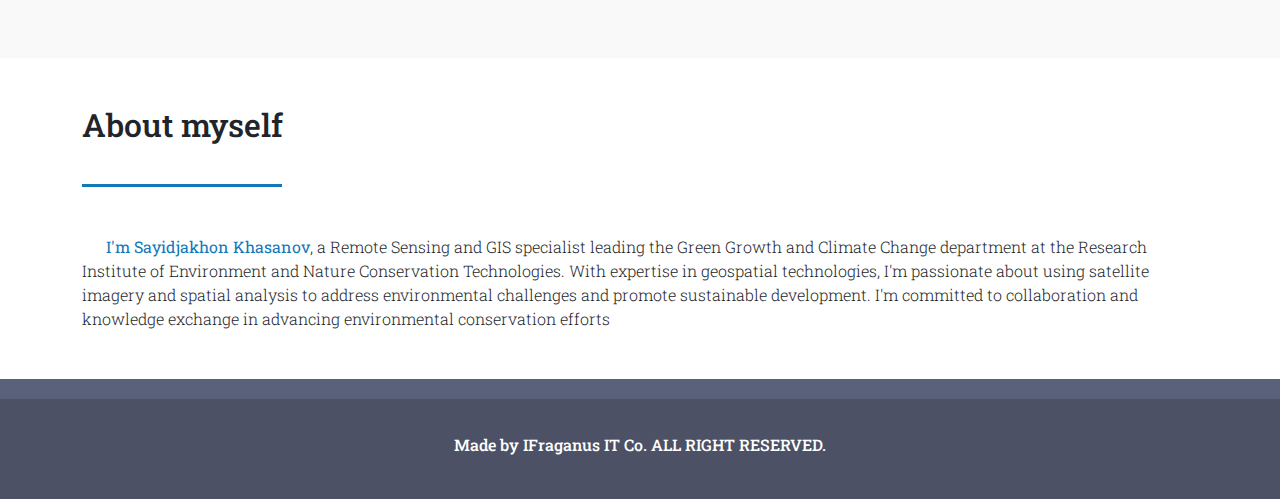
==== commit 03dbeec0: "new changes recent" ====
--- a/about.html
+++ b/about.html
@@ -5,12 +5,6 @@
     <meta name="viewport" content="width=device-width, initial-scale=1.0" />
     <link rel="stylesheet" href="css/bootstrap.css" />
     <link rel="stylesheet" href="css/about.css" />
-    <link rel="preconnect" href="https://fonts.googleapis.com" />
-    <link rel="preconnect" href="https://fonts.gstatic.com" crossorigin />
-    <link
-      href="https://fonts.googleapis.com/css2?family=Poppins:wght@100;200;300;400;500;600;700;800;900&display=swap"
-      rel="stylesheet"
-    />
     <link
       rel="stylesheet"
       href="https://cdnjs.cloudflare.com/ajax/libs/font-awesome/6.5.1/css/all.min.css"
--- a/css/about.css
+++ b/css/about.css
@@ -1,5 +1,6 @@
+@import url(./fonts.css);
 * {
-  font-family: "Poppins";
+  font-family: "RobotoSlab";
   font-weight: 400;
 }
 .navbar-line {
